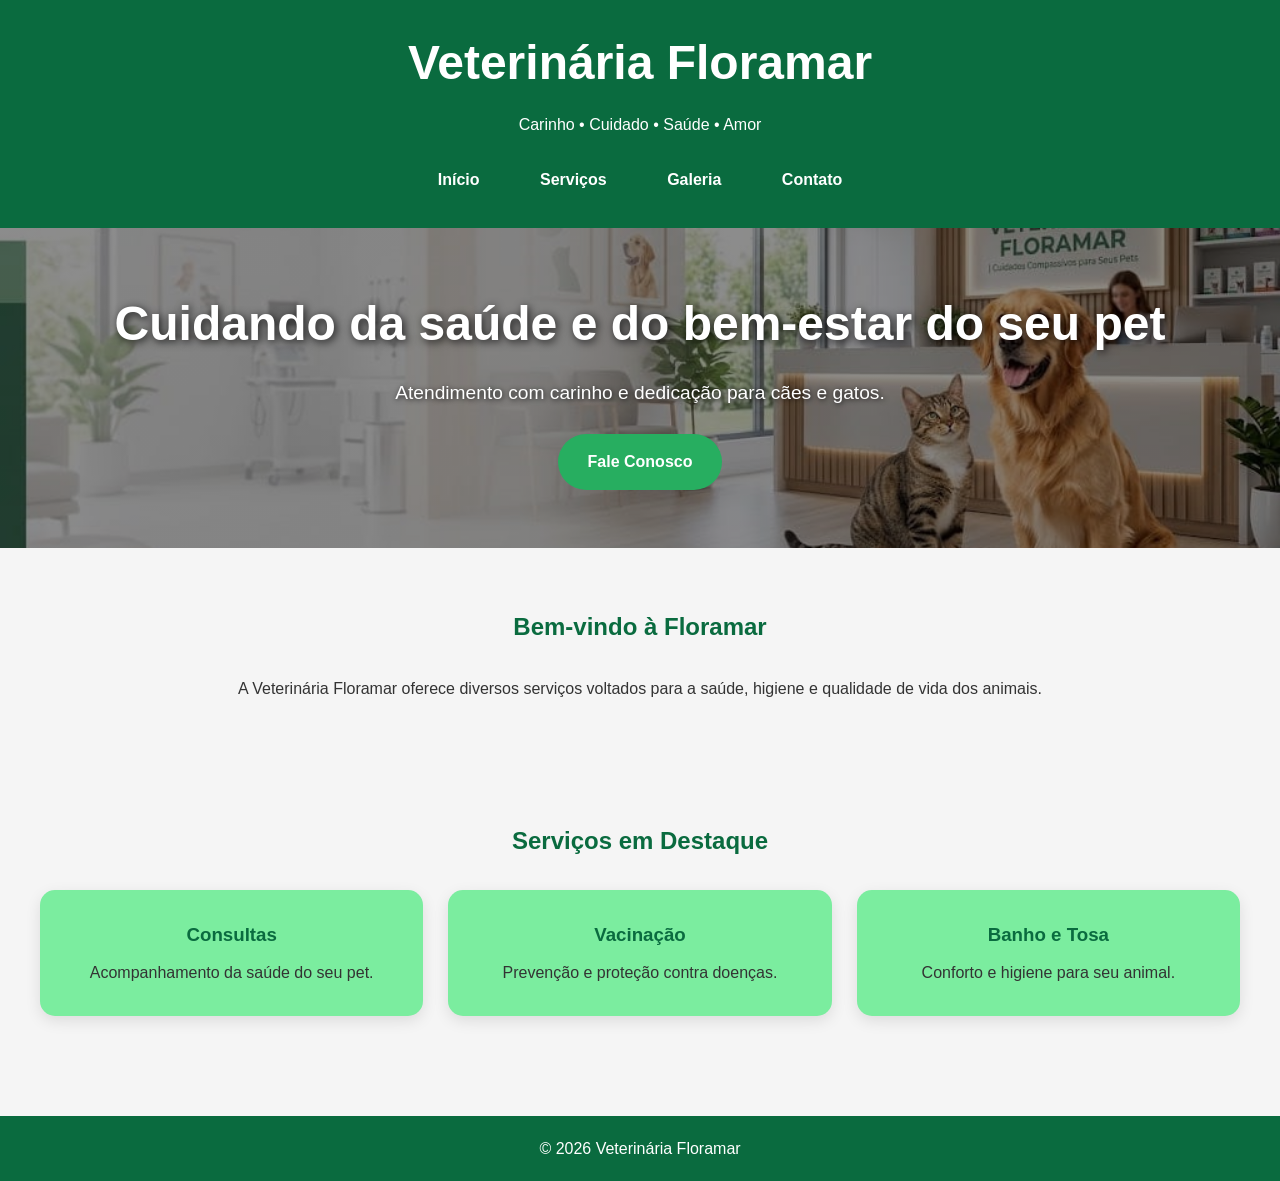
==== index.html @ 3a021000 "Add files via upload" ====
<!DOCTYPE html>
<html lang="pt-BR">

<head>
    <meta charset="UTF-8">
    <meta name="viewport" content="width=device-width, initial-scale=1.0">
    <title>Veterinária Floramar</title>
    <link rel="stylesheet" href="style.css">
</head>

<body>

    <header>

        <div class="logo">
            <h1>Veterinária Floramar</h1>
            <p>Carinho • Cuidado • Saúde • Amor</p>
        </div>

        <nav>
            <a href="index.html">Início</a>
            <a href="servicos.html">Serviços</a>
            <a href="galeria.html">Galeria</a>
            <a href="contato.html">Contato</a>
        </nav>

    </header>

    <section class="banner">

        <div class="banner-conteudo">

            <h2>Cuidando da saúde e do bem-estar do seu pet</h2>

            <p>
                Atendimento com carinho e dedicação para cães e gatos.
            </p>

            <a href="contato.html" class="botao">
                Fale Conosco
            </a>

        </div>

    </section>

    <section class="sobre">

        <h2>Bem-vindo à Floramar</h2>

        <p>
            A Veterinária Floramar oferece diversos serviços voltados para a
            saúde, higiene e qualidade de vida dos animais.
        </p>

    </section>

    <section class="servicos-home">

        <h2>Serviços em Destaque</h2>

        <div class="cards">

            <a href="https://wa.me/5531985000125"
               target="_blank"
               class="card">

                <h3>Consultas</h3>

                <p>
                    Acompanhamento da saúde do seu pet.
                </p>

            </a>

            <a href="https://wa.me/5531985000125"
               target="_blank"
               class="card">

                <h3>Vacinação</h3>

                <p>
                    Prevenção e proteção contra doenças.
                </p>

            </a>

            <a href="https://wa.me/5531985000125"
               target="_blank"
               class="card">

                <h3>Banho e Tosa</h3>

                <p>
                    Conforto e higiene para seu animal.
                </p>

            </a>

        </div>

    </section>

    <footer>
        <p>© 2026 Veterinária Floramar</p>
    </footer>

</body>

</html>
---- style.css ----
/* =========================
   RESET
========================= */

*{
    margin:0;
    padding:0;
    box-sizing:border-box;
}

body{
    font-family:Arial, Helvetica, sans-serif;
    background:#f5f5f5;
    color:#333;
    line-height:1.6;
}

/* =========================
   CABEÇALHO
========================= */

header{
    background:#0a6b3f;
    color:white;
    text-align:center;
    padding:25px;
}

.logo h1{
    font-size:3rem;
}

.logo p{
    margin-top:10px;
}

/* =========================
   MENU
========================= */

nav{
    margin-top:20px;
}

nav a{
    display:inline-block;
    color:white;
    text-decoration:none;
    font-weight:bold;
    margin:0 8px;
    padding:10px 20px;
    border-radius:30px;
    transition:all .3s ease;
}

nav a:hover{
    background:white;
    color:#0a6b3f;
    box-shadow:0 0 20px rgba(255,255,255,.8);
    transform:translateY(-2px);
}

/* =========================
   BANNER
========================= */

.banner{
    height:320px;

    background-image:
    linear-gradient(
        rgba(0,0,0,.45),
        rgba(0,0,0,.45)
    ),
    url("imagens/banner.jpg");

    background-size:cover;
    background-position:center;
    background-repeat:no-repeat;

    display:flex;
    justify-content:center;
    align-items:center;
}

.banner-conteudo{
    text-align:center;
    color:white;
    padding:20px;
}

.banner-conteudo h2{
    color:white;
    font-size:3rem;
    text-shadow:2px 2px 8px rgba(0,0,0,.8);
    margin-bottom:15px;
}

.banner-conteudo p{
    color:white;
    font-size:1.2rem;
    margin-bottom:25px;
    text-shadow:1px 1px 5px rgba(0,0,0,.8);
}

/* =========================
   BOTÕES
========================= */

.botao{
    display:inline-block;
    background:#27ae60;
    color:white;
    text-decoration:none;
    padding:15px 30px;
    border-radius:30px;
    font-weight:bold;
    transition:all .3s ease;
}

.botao:hover{
    background:#2ecc71;
    transform:scale(1.05);
    box-shadow:0 0 25px rgba(46,204,113,.8);
}

/* =========================
   SEÇÕES
========================= */

section{
    padding:60px 20px;
}

h2{
    text-align:center;
    color:#0a6b3f;
    margin-bottom:30px;
}

/* =========================
   SOBRE
========================= */

.sobre{
    max-width:900px;
    margin:auto;
    text-align:center;
}

/* =========================
   SERVIÇOS / CARDS
========================= */

.cards{
    max-width:1200px;
    margin:auto;

    display:grid;
    grid-template-columns:repeat(auto-fit,minmax(250px,1fr));
    gap:25px;
}

.cards .card{
    display:block;
    position:relative;

    background:#7bed9f;
    color:#333;
    text-decoration:none;

    padding:30px;
    border-radius:15px;

    text-align:center;

    cursor:pointer;

    box-shadow:0 5px 15px rgba(0,0,0,.10);

    transition:all .3s ease;
}

.cards .card h3{
    color:#0a6b3f;
    margin-bottom:10px;
}

.cards .card p{
    color:#333;
}

.cards .card:hover{
    background:#2ecc71;

    transform:translateY(-10px) scale(1.05);

    box-shadow:
        0 0 15px rgba(46,204,113,.8),
        0 0 30px rgba(46,204,113,.7),
        0 0 50px rgba(46,204,113,.6);
}

.cards .card:hover h3,
.cards .card:hover p{
    color:white;
}

.cards .card::after{
    content:"Ir para o WhatsApp";

    position:absolute;

    left:50%;
    bottom:-40px;

    transform:translateX(-50%);

    background:#0a6b3f;
    color:white;

    padding:8px 15px;

    border-radius:8px;

    font-size:12px;
    font-weight:bold;

    white-space:nowrap;

    opacity:0;

    transition:all .3s ease;

    pointer-events:none;
}

.cards .card:hover::after{
    opacity:1;
}
/* =========================
   BOTÃO SERVIÇOS
========================= */

.btn-servicos{
    text-align:center;
    margin-top:30px;
}

/* =========================
   GALERIA
========================= */

.galeria{
    max-width:1200px;
    margin:auto;

    display:grid;
    grid-template-columns:repeat(auto-fit,minmax(280px,1fr));
    gap:20px;
}

.galeria img{
    width:100%;
    height:300px;

    object-fit:cover;

    border-radius:15px;

    box-shadow:0 5px 15px rgba(0,0,0,.15);

    transition:all .3s ease;
}

.galeria img:hover{
    transform:scale(1.05);

    box-shadow:0 10px 25px rgba(0,0,0,.25);
}

/* =========================
   CORREÇÃO DO CONTATO
========================= */

.contato{
    max-width:850px;
    margin:auto;
}

.contato:hover{
    background:white !important;
    transform:none !important;
    box-shadow:0 5px 15px rgba(0,0,0,.10) !important;
}

.contato h3{
    color:#0a6b3f !important;
}

.contato p{
    color:#333 !important;
}

.contato:hover h3{
    color:#0a6b3f !important;
}

.contato:hover p{
    color:#333 !important;
}

.contato::after{
    display:none !important;
}
/* =========================
   DADOS DE CONTATO
========================= */

.dados-contato{
    margin:30px 0;
}

.linha-contato{
    display:flex;
    align-items:flex-start;
    gap:15px;
    margin-bottom:15px;
    padding:15px;
    background:#f9f9f9;
    border-radius:10px;
    transition:.3s;
}

.linha-contato:hover{
    background:#eefcf2;
}

.icone{
    width:40px;
    font-size:1.5rem;
    text-align:center;
}

.titulo{
    min-width:140px;
    font-weight:bold;
    color:#0a6b3f;
}

.valor{
    flex:1;
    line-height:1.8;
}

.contato .botao{
    display:block;
    max-width:280px;
    margin:30px auto 0;
    text-align:center;
}

/* =========================
   RODAPÉ
========================= */

footer{
    background:#0a6b3f;
    color:white;
    text-align:center;
    padding:20px;
    margin-top:40px;
}

/* =========================
   RESPONSIVO
========================= */

@media(max-width:768px){

    .logo h1{
        font-size:2rem;
    }

    .banner{
        height:250px;
    }

    .banner-conteudo h2{
        font-size:2rem;
    }

    nav a{
        display:block;
        width:220px;
        margin:10px auto;
    }

    .linha-contato{
        flex-direction:column;
        gap:5px;
    }

    .titulo{
        min-width:auto;
    }

    .icone{
        width:auto;
    }

    .valor{
        width:100%;
    }

    .contato .botao{
        max-width:100%;
    }
}
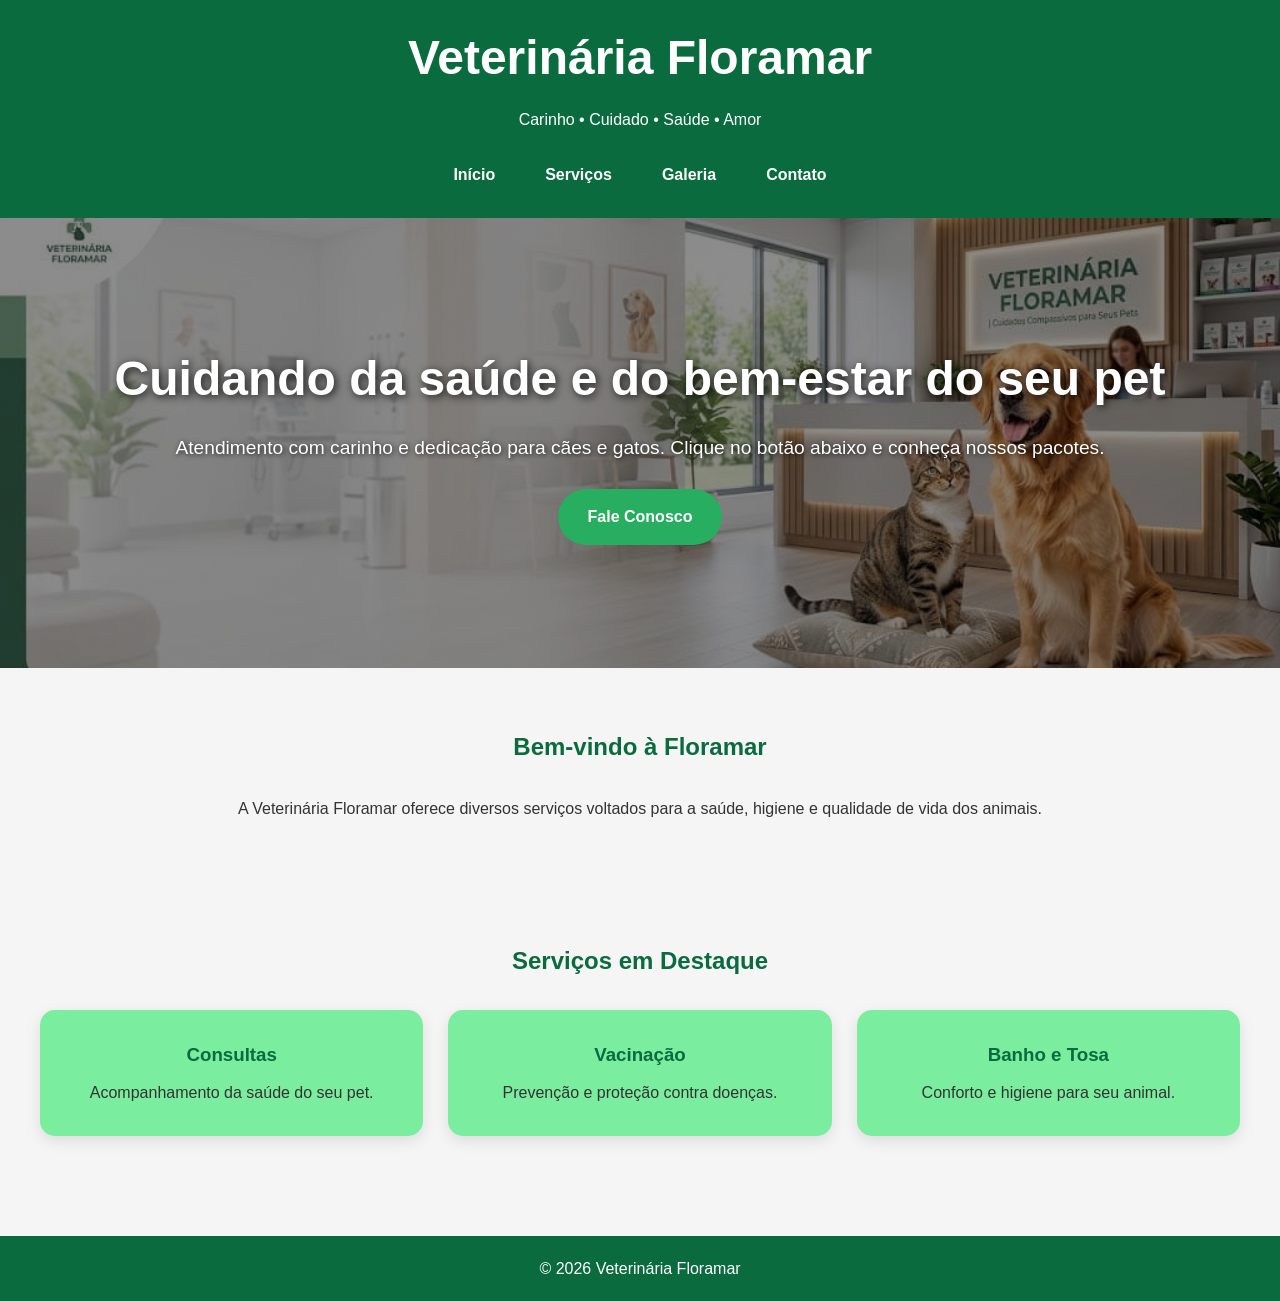
==== commit 64b745fd: "Update index.html" ====
--- a/index.html
+++ b/index.html
@@ -33,7 +33,7 @@
             <h2>Cuidando da saúde e do bem-estar do seu pet</h2>
 
             <p>
-                Atendimento com carinho e dedicação para cães e gatos.
+                Atendimento com carinho e dedicação para cães e gatos. Clique no botão abaixo e conheça nossos pacotes.
             </p>
 
             <a href="contato.html" class="botao">
@@ -107,4 +107,4 @@
 
 </body>
 
-</html>+</html>
--- a/style.css
+++ b/style.css
@@ -23,7 +23,7 @@
     background:#0a6b3f;
     color:white;
     text-align:center;
-    padding:25px;
+    padding:20px;
 }
 
 .logo h1{
@@ -40,6 +40,10 @@
 
 nav{
     margin-top:20px;
+    display:flex;
+    justify-content:center;
+    flex-wrap:wrap;
+    gap:10px;
 }
 
 nav a{
@@ -47,7 +51,6 @@
     color:white;
     text-decoration:none;
     font-weight:bold;
-    margin:0 8px;
     padding:10px 20px;
     border-radius:30px;
     transition:all .3s ease;
@@ -65,7 +68,7 @@
 ========================= */
 
 .banner{
-    height:320px;
+    height:450px;
 
     background-image:
     linear-gradient(
@@ -173,7 +176,6 @@
     border-radius:15px;
 
     text-align:center;
-
     cursor:pointer;
 
     box-shadow:0 5px 15px rgba(0,0,0,.10);
@@ -210,7 +212,6 @@
     content:"Ir para o WhatsApp";
 
     position:absolute;
-
     left:50%;
     bottom:-40px;
 
@@ -220,14 +221,12 @@
     color:white;
 
     padding:8px 15px;
-
     border-radius:8px;
 
     font-size:12px;
     font-weight:bold;
 
     white-space:nowrap;
-
     opacity:0;
 
     transition:all .3s ease;
@@ -238,6 +237,7 @@
 .cards .card:hover::after{
     opacity:1;
 }
+
 /* =========================
    BOTÃO SERVIÇOS
 ========================= */
@@ -275,12 +275,11 @@
 
 .galeria img:hover{
     transform:scale(1.05);
-
     box-shadow:0 10px 25px rgba(0,0,0,.25);
 }
 
 /* =========================
-   CORREÇÃO DO CONTATO
+   CONTATO
 ========================= */
 
 .contato{
@@ -313,9 +312,6 @@
 .contato::after{
     display:none !important;
 }
-/* =========================
-   DADOS DE CONTATO
-========================= */
 
 .dados-contato{
     margin:30px 0;
@@ -373,47 +369,86 @@
 }
 
 /* =========================
-   RESPONSIVO
-========================= */
-
-@media(max-width:768px){
+   RESPONSIVO TABLET
+========================= */
+
+@media (max-width:768px){
 
     .logo h1{
-        font-size:2rem;
+        font-size:2.2rem;
     }
 
     .banner{
-        height:250px;
+        height:380px;
     }
 
     .banner-conteudo h2{
         font-size:2rem;
     }
 
-    nav a{
-        display:block;
-        width:220px;
-        margin:10px auto;
+    .banner-conteudo p{
+        font-size:1rem;
+    }
+
+    .cards{
+        grid-template-columns:1fr;
     }
 
     .linha-contato{
         flex-direction:column;
+        gap:8px;
+    }
+}
+
+/* =========================
+   RESPONSIVO CELULAR
+========================= */
+
+@media (max-width:480px){
+
+    header{
+        padding:15px 10px;
+    }
+
+    .logo h1{
+        font-size:1.8rem;
+    }
+
+    .logo p{
+        font-size:0.9rem;
+    }
+
+    nav{
         gap:5px;
     }
 
-    .titulo{
-        min-width:auto;
-    }
-
-    .icone{
-        width:auto;
-    }
-
-    .valor{
-        width:100%;
-    }
-
-    .contato .botao{
-        max-width:100%;
-    }
-}+    nav a{
+        padding:8px 10px;
+        font-size:12px;
+    }
+
+    .banner{
+        height:320px;
+    }
+
+    .banner-conteudo{
+        padding:15px;
+    }
+
+    .banner-conteudo h2{
+        font-size:1.5rem;
+        line-height:1.3;
+    }
+
+    .banner-conteudo p{
+        font-size:0.9rem;
+    }
+
+    .botao{
+        padding:12px 20px;
+    }
+
+    section{
+        padding:40px 15px;
+    }
+}
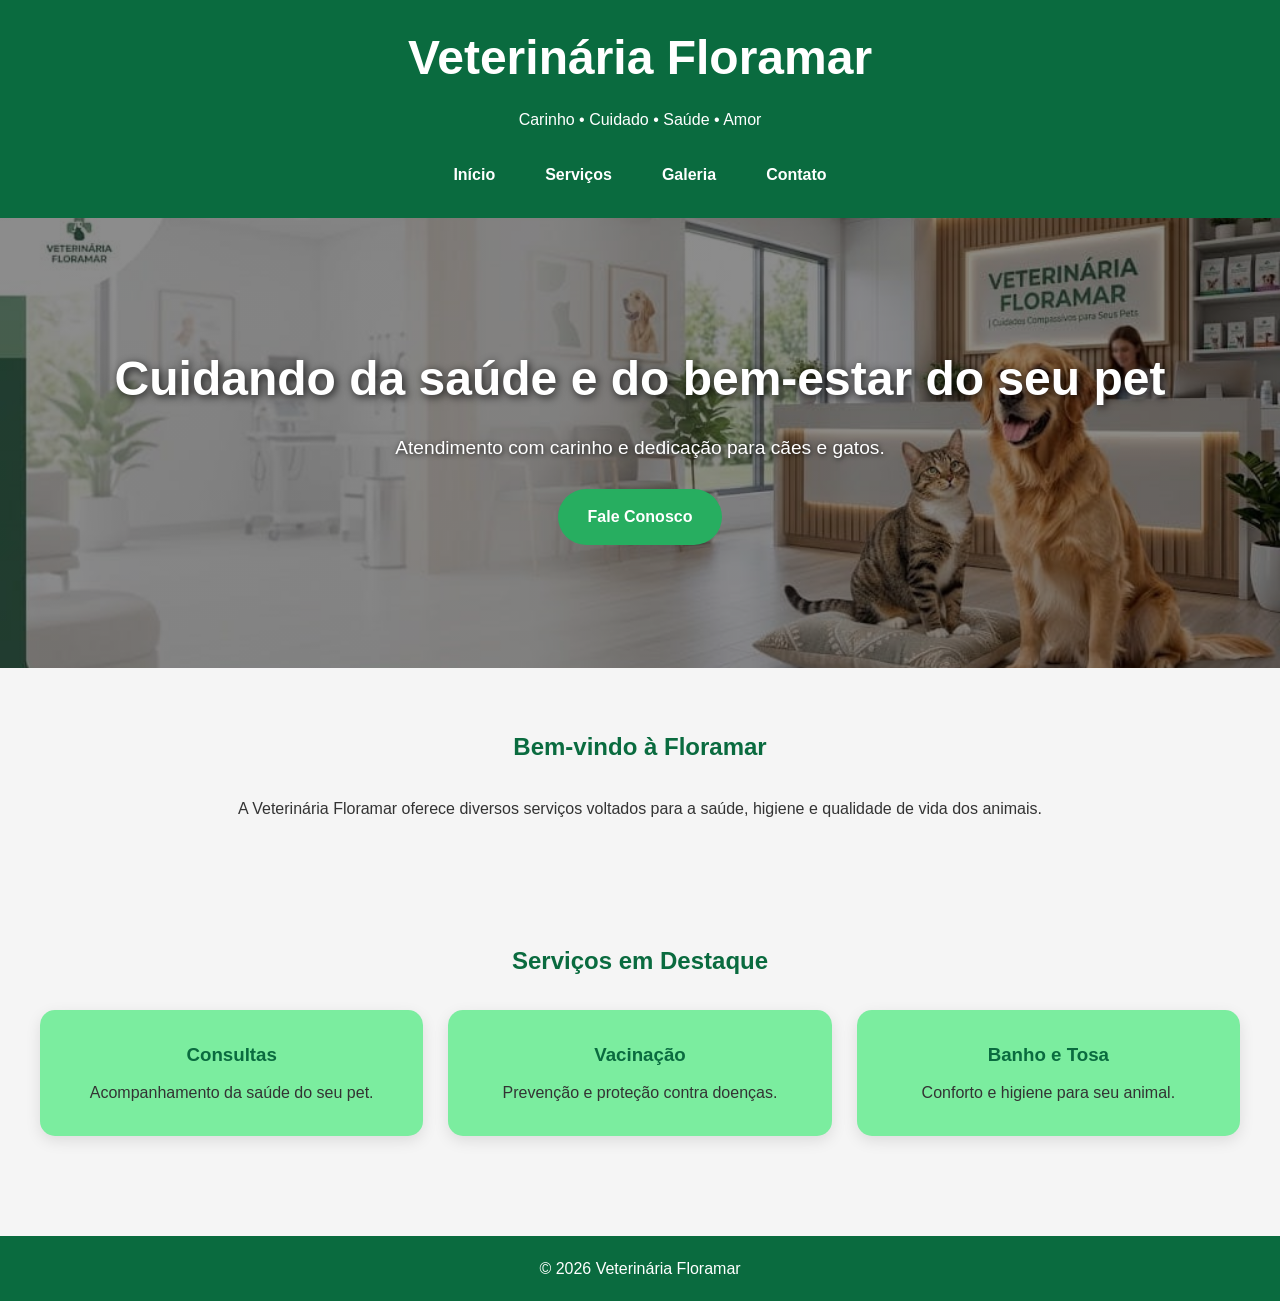
==== commit ddbbfc44: "Update index.html" ====
--- a/index.html
+++ b/index.html
@@ -33,7 +33,7 @@
             <h2>Cuidando da saúde e do bem-estar do seu pet</h2>
 
             <p>
-                Atendimento com carinho e dedicação para cães e gatos. Clique no botão abaixo e conheça nossos pacotes.
+                Atendimento com carinho e dedicação para cães e gatos.
             </p>
 
             <a href="contato.html" class="botao">
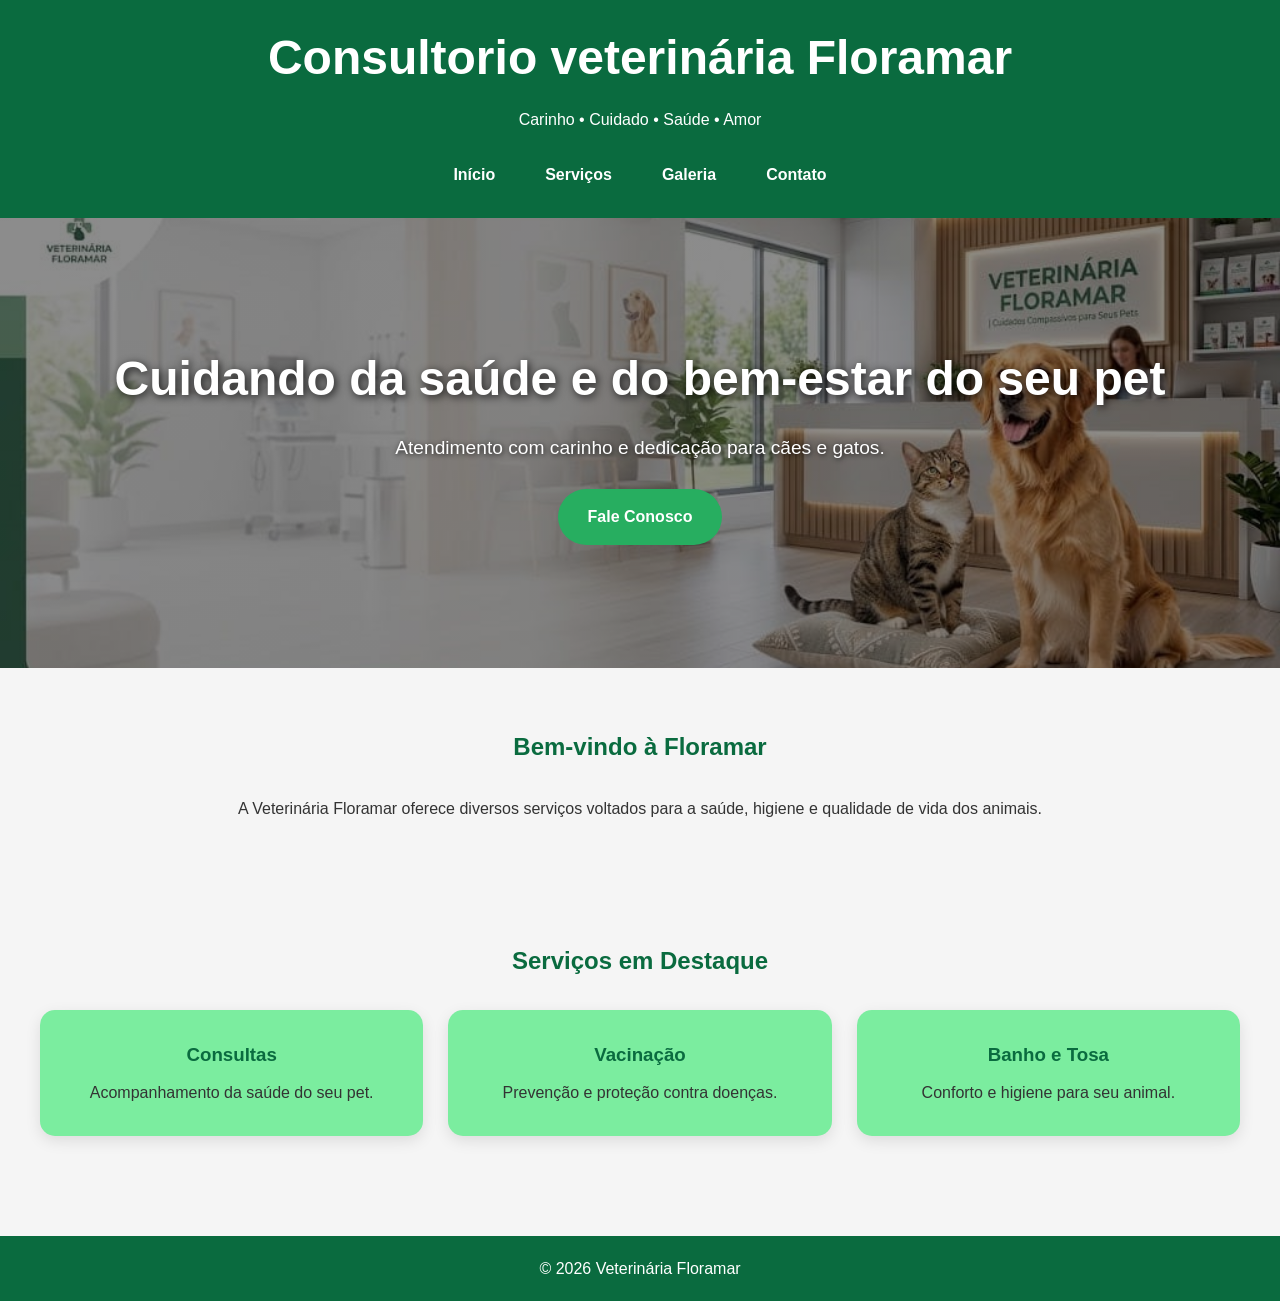
==== commit afff3519: "Update index.html" ====
--- a/index.html
+++ b/index.html
@@ -13,7 +13,7 @@
     <header>
 
         <div class="logo">
-            <h1>Veterinária Floramar</h1>
+            <h1>Consultorio veterinária Floramar</h1>
             <p>Carinho • Cuidado • Saúde • Amor</p>
         </div>
 
